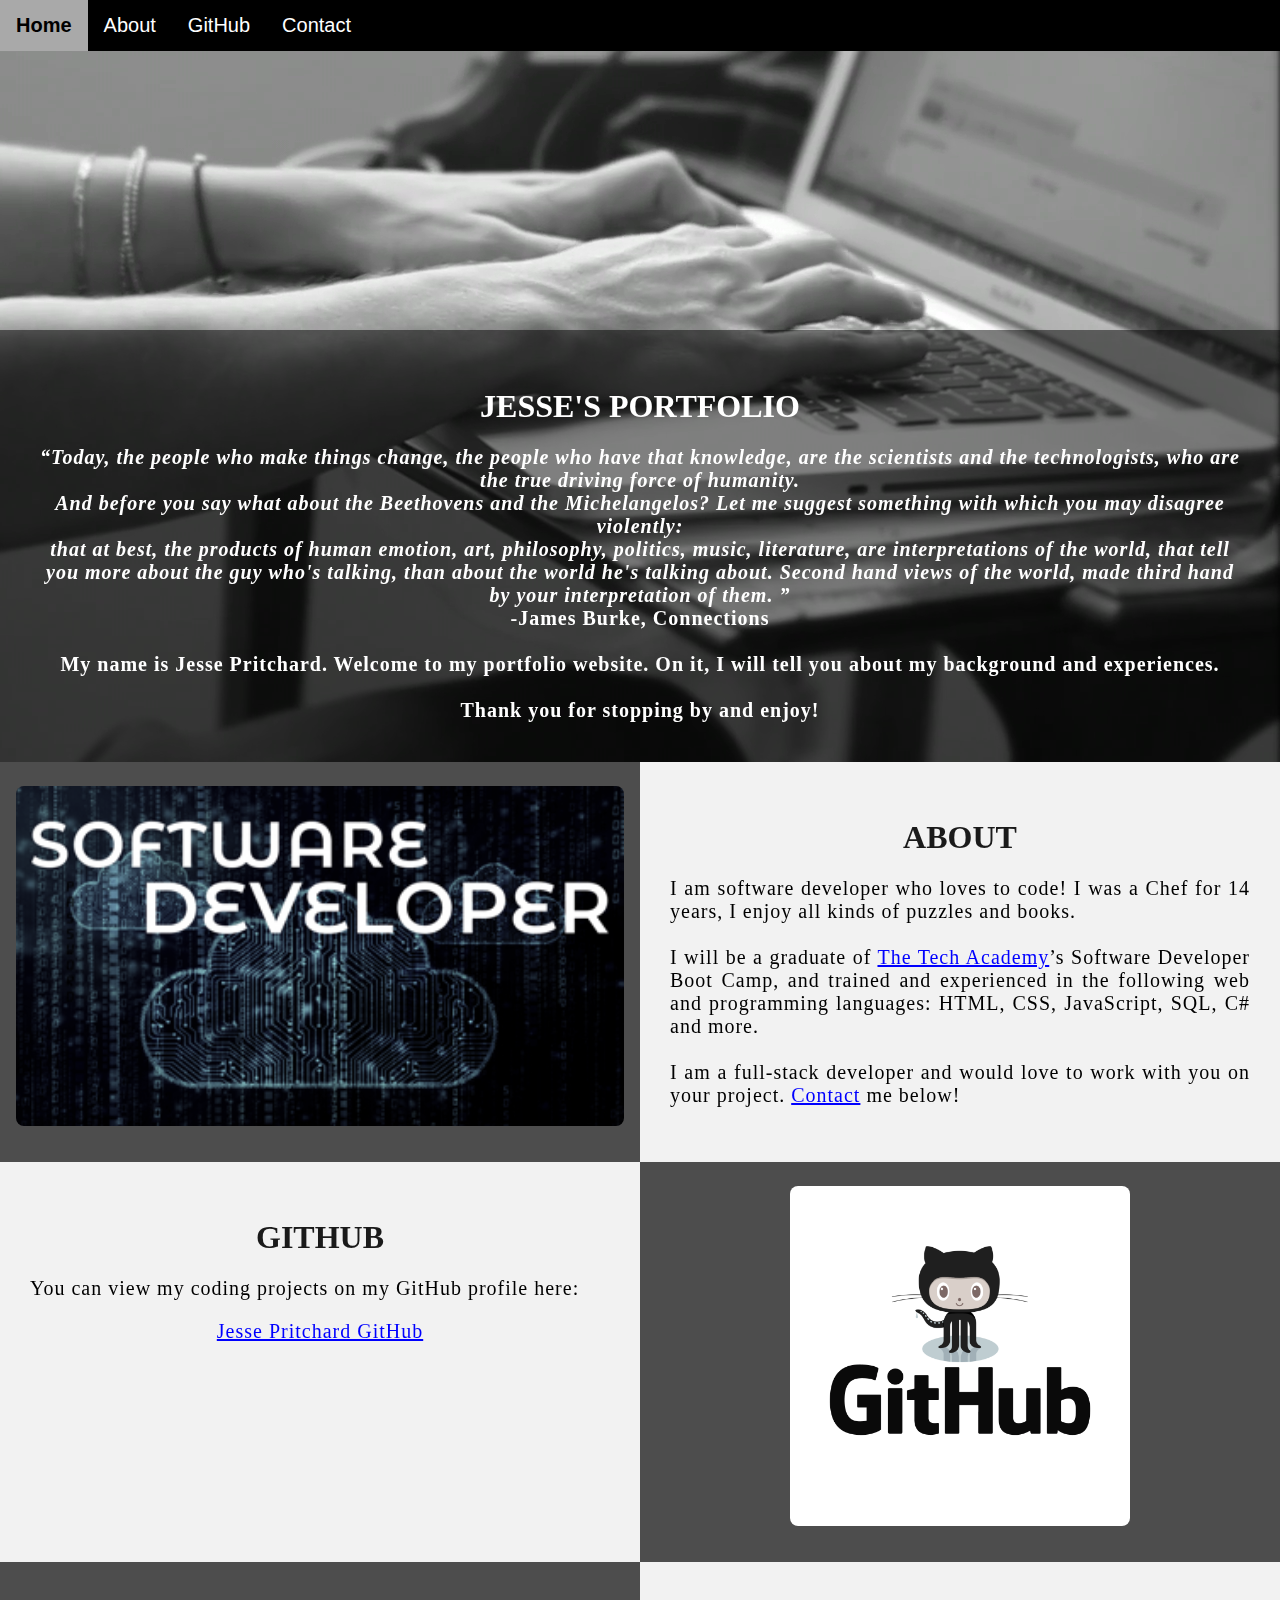
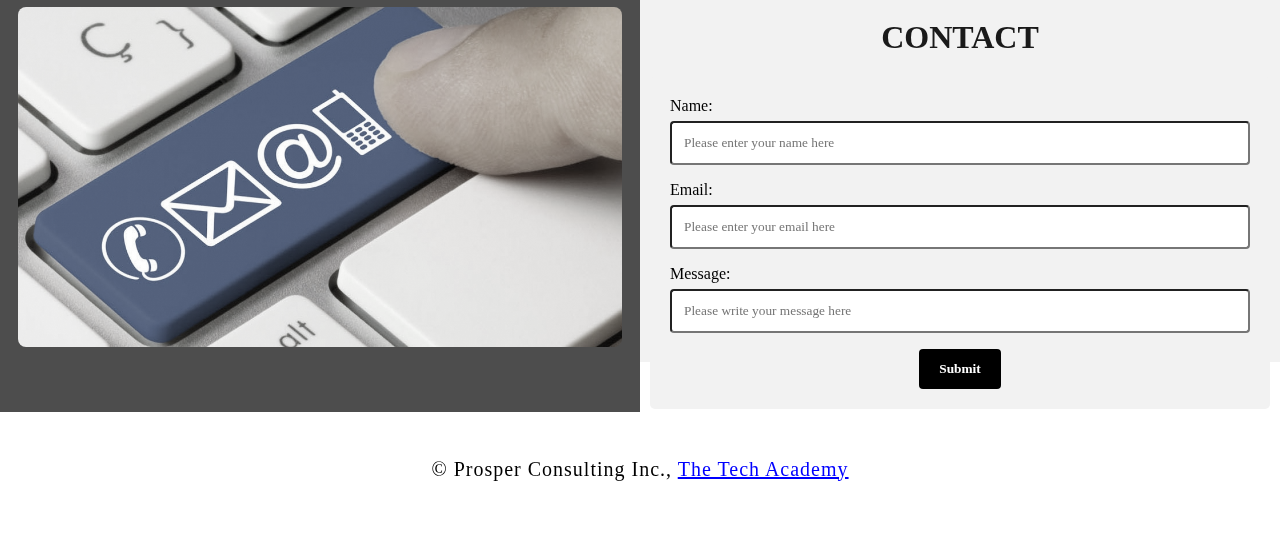
==== index.html @ 8b9dc13b "addinh html to root directory" ====
<!DOCTYPE html>
<html>

<!--Head-->
    <head>
        <meta charset="UTF-8">
        <title>Jesse Pritchard</title>
        <link rel="stylesheet" type="text/css" href="CSS/portfolio.css">
    </head>

<!--Body-->
<body class="Background">

<!--Navbar-->
    <div class="Navbar">
        <a class="active" href="#Home">Home</a>
        <a href="#About">About</a>
        <a href="#GitHub">GitHub</a>
        <a href="#Contact">Contact</a>
    </div>
    
<!--Home-->
        <br>
        <br>

<!--Video-->
    <div id="Home">
        <video autoplay muted loop id="Typing_Video">
            <source src="CSS/video/Typing.mp4" type="video/mp4">
            Your browser does not support HTML5 video.
        </video>
    </div>

<!--Video text-->
    <div class="Video_Text">
        <h1 style="color: white;">Jesse's Portfolio</h1>
            <p>
                <strong>
                    <center>
                        <q>Today, the people who make things change, the people who have that knowledge, are the scientists and the technologists, who are the true driving force of humanity. 
                        <br>And before you say what about the Beethovens and the Michelangelos? Let me suggest something with which you may disagree violently: 
                        <br>that at best, the products of human emotion, art, philosophy, politics, music, literature, are interpretations of the world, that tell you more about the guy who's talking, than about the world he's talking about. Second hand views of the world, made third hand by your interpretation of them.
                        </q>
                        <br>-James Burke, Connections<br>
                        <br>
                        My name is Jesse Pritchard. Welcome to my portfolio website. On it, I will tell you about my background and experiences.<br>
                        <br>Thank you for stopping by and enjoy!
                    </center>
                </strong>
            </p>
    </div>

<!--About section-->
    <div class="Row" id="About">
        <div class="Column_2"> <!--Left Column-->
            <img src="CSS/Images/developer.jpg" alt="developer">
        </div>

        <div class="Column_1"> <!--Right Column-->
            <h1>About</h1>
                <p>I am software developer who loves to code! I was a Chef for 14 years, I enjoy all kinds of puzzles and books. <br><br>I will be a graduate of <a href="https://www.learncodinganywhere.com" target="_blank">The Tech Academy</a>’s Software Developer Boot Camp, and trained and experienced in the following web and programming languages: HTML, CSS, JavaScript, SQL, C# and more. <br><br>I am a full-stack developer and would love to work with you on your project. <a href="#Contact">Contact</a> me below!</p>
        </div>
    </div>

<!--GitHub section-->
    <div class="Row" id="GitHub">
        <div class="Column_1"> <!--Left column-->
            <h1>GitHub</h1>
                <p>You can view my coding projects on my GitHub profile here:<br>
                <center><a href="https://github.com/Driventobraise" target="_blank">Jesse Pritchard GitHub</a></center></p>
        </div>

        <div class="Column_2"> <!--Right column-->
            <a href="https://github.com/Driventobraise" target="_blank"><img src="CSS/Images/GitHub.png" alt="GitHub"></a>
        </div>
    </div>

<!--Contact section-->
    <div class="Row" id="Contact">
        <div class="Column_3"> <!--Contact img, Left column-->
            <img src="CSS/Images/contact.jpg" alt="contact_image">
        </div>

        <div class="Column_1"><!--Contact right column-->
            <h1>Contact</h1>
                <form action="" method="get">
                    <label>Name:</label>
                        <input type="text" placeholder="Please enter your name here">
                    <label>Email:</label>
                        <input type="text" id="Email" name="Email" placeholder="Please enter your email here">
                    <label>Message:</label>
                        <input type="text" id="Message" name="Message" placeholder="Please write your message here">
                        <input type="submit" value="Submit">
                </form>
        </div>
    </div>

<!--Footer section-->
    <footer>
        <p>
            <center>&copy Prosper Consulting Inc.,  <a href="https://learncodinganywhere.com/">The Tech Academy</a></center><br>
        </p>
    </footer>

        </body>

</html>
---- CSS/portfolio.css ----
/*Body*/
body {
    margin: 0%;
}

/* Navbar */
.Navbar {
    overflow: hidden;
    background-color: black;
    position: fixed;
    top: 0;
    width: 100%;
    z-index: 1;
}

/* Navbar text */
.Navbar a {
    float: left;
    display: block;
    color: white;
    padding: 14px 16px;
    text-decoration: none;
    font-family: Avant Garde, Helvetica;
    font-size: 20px;
    text-align: center;
}

/* Navbar hover effect */
.Navbar a:hover {
    background-color: #f4f4f4;
    color: black;
    font-weight: bold;
}

/* Navbar home button */
.Navbar a.active {
    background-color: darkgray;
}

/* Video */
#Typing_Video {
    position: fixed;
    right: 0;
    bottom: 0;
    min-width: 100%;
    z-index: -1;
}

/* Text over the video */
.Video_Text {
    background: rgba(0, 0, 0, 0.5);
    color: white;
    width: 100%;
    padding: 20px;
    margin-top: 23%;
}

/* Table Styleing of Columns */
* {
    box-sizing: border-box;
}

.Column_1 {
    float: left;
    width: 50%;
    padding: 10px;
    padding-top: 3%;
    height: 400px;
    background-color: #f2f2f2;
}

.Column_2 {
    float: left;
    width: 50%;
    padding: 10px;
    padding-top: 1.9%;
    height: 400px;
    background-color: #4d4d4d;
}

.Column_3 {
    float: left;
    width: 50%;
    padding: 10px;
    padding-top: 3.5%;
    height: 450px;
    background-color: #4d4d4d;
}

.Row::after {
    content: "";
    display: table;
    clear: both;
}

/* Heading 1 elements */
h1 {
    text-transform: uppercase;
    font-family: "Trebuchet MS", Optima;
    text-align: center;
    margin-top: 3%;
    color: #1a1a1a;
}

/* Paragraph elements */
p {
    font-family: Perpetua, Rockwell Extra Bold;
    text-align: justify;
    letter-spacing: 1px;
    font-size: 20px;
    padding-left: 20px;
    padding-right: 20px;
}

/* Center align elements - this embraces all centered text*/
center {
    font-family: Perpetua, Rockwell Extra Bold;
    text-align: center;
    letter-spacing: 1px;
    font-size: 20px;
    padding-left: 20px;
    padding-right: 20px;
}

/* Anchor elements */
a{
    color: blue;
}

/* Quotation elements */
q {
    font-style: italic;
    font-weight: bold;
}

/* Image elements */
img {
    filter: grayscale(75%);
    border-radius: 8px;
    max-width: 100%;
    height: 340px;
    margin-left: auto;
    margin-right: auto;
    display: block;
}

/* Contact form */
input[type=text] {
    width: 100%;
    padding: 12px;
    border: 1 px solid #ccc;
    border-radius: 4px;
    box-sizing: border-box;
    margin-top: 6px;
    margin-bottom: 16px;
    resize: vertical;
    font-family: Perpetua, Rockwell Extra Bold;
}

/* Submit button */
input[type=submit] {
    background-color: black;
    color: white;
    font-weight: bold;
    padding: 12px 20px;
    border: none;
    border-radius: 4px;
    cursor: pointer;
    display: block;
    margin-left: auto;
    margin-right: auto;
    font-family: Perpetua, Rockwell Extra Bold;
}

/* Hover effects for submit button */
input[type=submit]:hover {
    background-color: white;
    color: black;
    font-weight: bold;
    transform: scale(1.5);
    transition: transform 1.5s;
}

/* Form element */
form {
    border-radius: 5px;
    background-color: #f2f2f2;
    padding: 20px;
    font-family: "Trebuchet MS", Optima;
}

/* Center align element hover effect */
center:hover {
    transition: transform 2s;
    transform: scale(1.1);
}

/* Paragraph element hover effect */
p:hover {
    color: #00004d;
    transition: transform 1s;
    transform: scale(1.01);
}

/* Heading 1 element hover effect */
h1:hover {
    color: black;
    font-weight: normal;
}

/* Image element hover effects */
img:hover {
    filter: grayscale(5%);
    transition: transform 1s;
    transform: scale(1.1);
}

/* Footer element */
footer {
	padding: 2%;
	background-color:white;
}
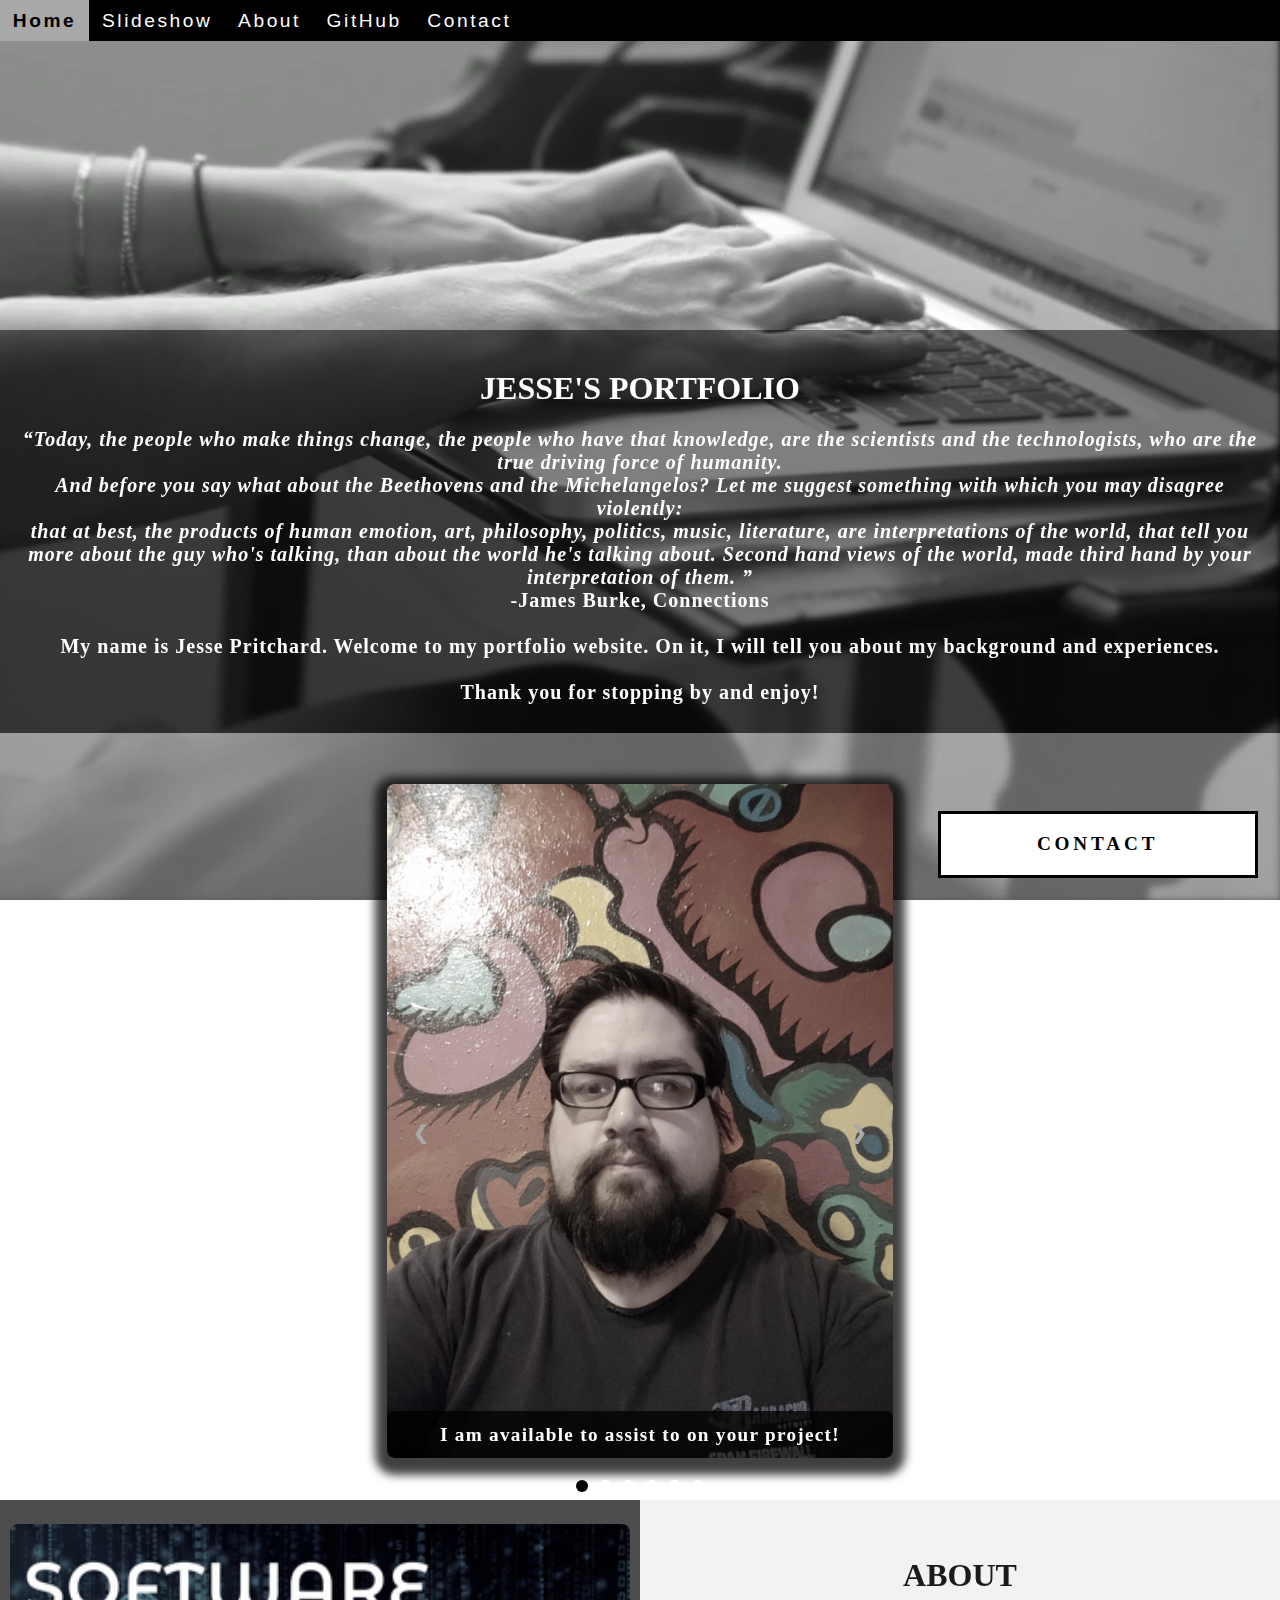
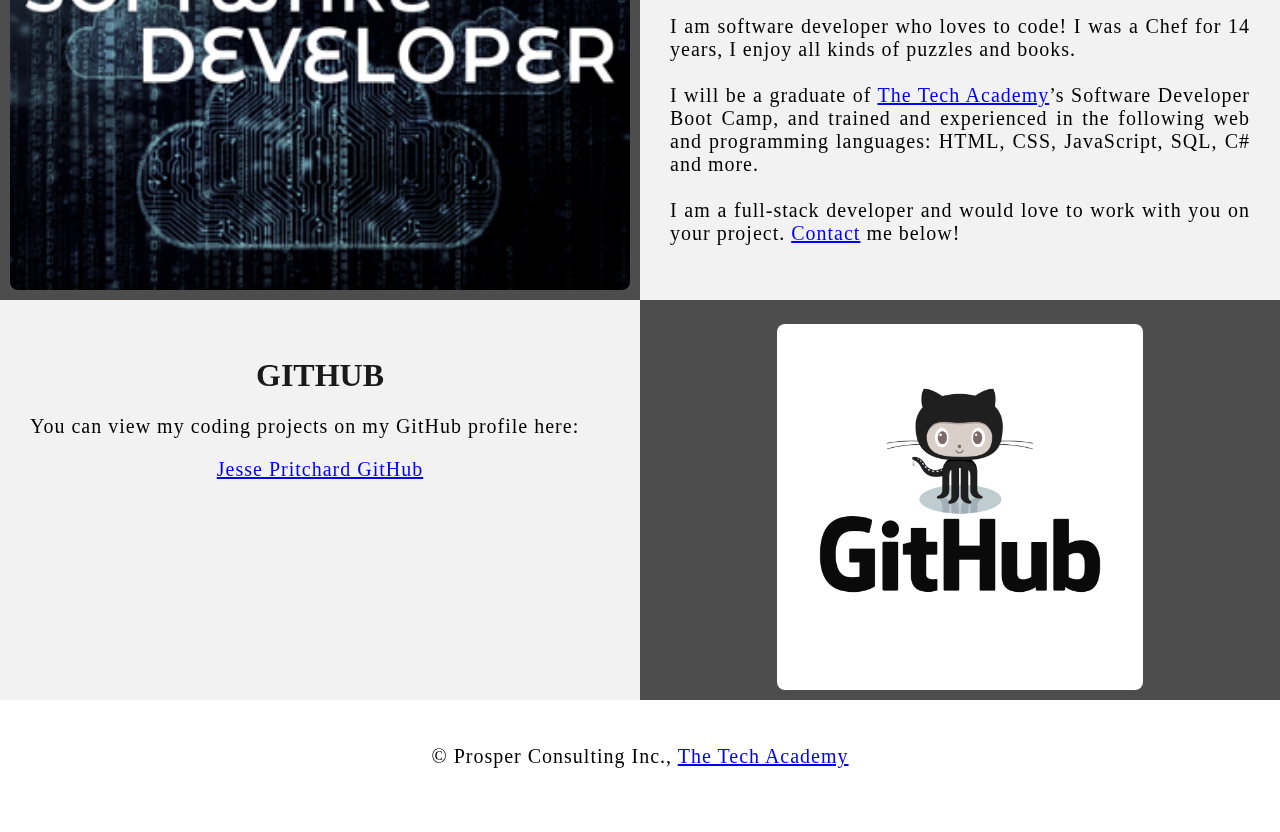
==== commit 6e925508: "updated website" ====
--- a/index.html
+++ b/index.html
@@ -14,17 +14,19 @@
 <!--Navbar-->
     <div class="Navbar">
         <a class="active" href="#Home">Home</a>
+        <a href="#Slideshow">Slideshow</a>
         <a href="#About">About</a>
         <a href="#GitHub">GitHub</a>
         <a href="#Contact">Contact</a>
     </div>
     
 <!--Home-->
+    <div id="Home">
         <br>
         <br>
 
 <!--Video-->
-    <div id="Home">
+    
         <video autoplay muted loop id="Typing_Video">
             <source src="CSS/video/Typing.mp4" type="video/mp4">
             Your browser does not support HTML5 video.
@@ -49,6 +51,69 @@
                 </strong>
             </p>
     </div>
+
+<!-- Slideshow section-->
+    <div id="Slideshow">
+        <div id="Slideshow_Background">
+            <div id="Slideshow_Container">
+
+                <div class="mySlides fade">
+                    <div class="Slide_Number">1 / 6</div>
+                    <img class="Slide_Show_Images" src="CSS/Images/Picture_of_me.jpg" style="width: 100%;">
+                        <div class="text">I am available to assist to on your project!</div>
+                </div>
+
+                <div class="mySlides fade">
+                    <div class="Slide_Number">2 / 6</div>
+                      <img class="Slide_Show_Images" src="CSS/Images/HTML_CSS_and_JavaScript.jpeg" style="width:100%">
+                        <div class="text">I am a full-stack software developer,<br> trained in:<br>HTML, CSS, JavaScript,</div>
+                  </div>
+          
+                  <div class="mySlides fade">
+                    <div class="Slide_Number">3 / 6</div>
+                      <img class="Slide_Show_Images" src="CSS/Images/Python.png" style="width:100%">
+                        <div class="text">the popular programming language Python,</div>
+                  </div>
+          
+                  <div class="mySlides fade">
+                    <div class="Slide_Number">4 / 6</div>
+                      <img class="Slide_Show_Images" src="CSS/Images/C_Sharp_and_Dot_NET.png" style="width:100%">
+                        <div class="text">C#, .NET Framework, ASP.NET, MVC,</div>
+                  </div>
+          
+                  <div class="mySlides fade">
+                    <div class="Slide_Number">5 / 6</div>
+                      <img class="Slide_Show_Images" src="CSS/Images/SQL_and_Database.jpg" style="width:100%">
+                        <div class="text">back end development, databases and SQL.</div>
+                      </div>
+          
+                  <div class="mySlides fade">
+                    <div class="Slide_Number">6 / 6</div>
+                      <img class="Slide_Show_Images" src="CSS/Images/Coding_1.jpg" style="width:100%">
+                        <div class="text"> 
+                          <a onclick="openForm()" href="#Contact" style="color:white;">Contact me now!</a>
+                        </div>
+                  </div>
+              
+                    <a class="Previous" onclick="plusSlides(-1)">&#10094;</a>
+                    <a class="Next" onclick="plusSlides(1)">&#10095;</a>
+                  
+                </div>
+            <br>
+          
+                <div style="text-align:center">
+           
+                  <span class="dot" onclick="currentSlide(1)"></span> 
+                  <span class="dot" onclick="currentSlide(2)"></span> 
+                  <span class="dot" onclick="currentSlide(3)"></span> 
+                  <span class="dot" onclick="currentSlide(4)"></span> 
+                  <span class="dot" onclick="currentSlide(5)"></span> 
+                  <span class="dot" onclick="currentSlide(6)"></span> 
+          
+            </div>
+        </div>
+    </div>
+<!--/Slideshow section-->
 
 <!--About section-->
     <div class="Row" id="About">
@@ -76,24 +141,25 @@
     </div>
 
 <!--Contact section-->
-    <div class="Row" id="Contact">
-        <div class="Column_3"> <!--Contact img, Left column-->
-            <img src="CSS/Images/contact.jpg" alt="contact_image">
-        </div>
-
-        <div class="Column_1"><!--Contact right column-->
-            <h1>Contact</h1>
-                <form action="" method="get">
-                    <label>Name:</label>
-                        <input type="text" placeholder="Please enter your name here">
-                    <label>Email:</label>
-                        <input type="text" id="Email" name="Email" placeholder="Please enter your email here">
-                    <label>Message:</label>
-                        <input type="text" id="Message" name="Message" placeholder="Please write your message here">
-                        <input type="submit" value="Submit">
-                </form>
-        </div>
-    </div>
+<div id="Contact"> 
+    <button onclick="openForm()" class="Pop_Up_Button"> CONTACT </button>
+	  <div class="form-popup" id="myForm">
+	    <form action="https://formspree.io/info@learncodinganywhere.com" method="POST" class="form-container"> 
+		<h1>Contact</h1>
+			<label for="name"><b>Name</b></label>
+			  <input type="text" placeholder="Type your name here" name="name" required>
+			<label for="phone"><b>Phone</b></label>
+			  <input type="text" placeholder="Enter your phone number here" name="phone">
+			<label for="email"><b>Email</b></label>		
+			  <input type="text" placeholder="Type your email address here" name="email" required>
+			<label for="message"><b>Message</b></label>
+			  <input type="text" placeholder="Type your message here" name="message">
+ 
+    <button type="submit" class="btn">SUBMIT</button>
+    <button type="button" class="btn cancel" onclick="closeForm()">CLOSE</button>
+	    </form>
+	  </div>
+  </div>
 
 <!--Footer section-->
     <footer>
@@ -101,7 +167,6 @@
             <center>&copy Prosper Consulting Inc.,  <a href="https://learncodinganywhere.com/">The Tech Academy</a></center><br>
         </p>
     </footer>
-
+        <script src="js/my_Js.js"></script>
         </body>
-
 </html>--- a/CSS/portfolio.css
+++ b/CSS/portfolio.css
@@ -1,6 +1,16 @@
+/*Affects whole document*/
+html {
+    scroll-behavior: smooth;
+}
+
 /*Body*/
 body {
     margin: 0%;
+}
+
+body.fade-out {
+    opacity: .1;
+    transition: none;
 }
 
 /* Navbar */
@@ -11,6 +21,9 @@
     top: 0;
     width: 100%;
     z-index: 1;
+        position: fixed;
+    -webkit-animation: moveNav 5s;
+        animation: moveNav 5s;
 }
 
 /* Navbar text */
@@ -18,32 +31,70 @@
     float: left;
     display: block;
     color: white;
-    padding: 14px 16px;
+    padding: .75vw 1vw;
     text-decoration: none;
     font-family: Avant Garde, Helvetica;
-    font-size: 20px;
+    font-size: 1.5vw;
     text-align: center;
-}
+        position: relative;
+    -webkit-animation: movenavText 5.75s;
+        animation: movenavText 5.75s;
+    letter-spacing: .2vw;
+}
+
+/* The animation effect for moving the nav bar in from above the top of the screen upon page load */
+@keyframes moveNav {
+    from {left: -100vw;}
+    to {left: 0vw;}
+  }
+  
+  /* The animation effect for moving the nav bar in from above the top of the screen upon page load */
+  @keyframes movenavText {
+    from {top: -100vw;}
+    to {top: 0vw;}
+  }
+  
+  
+  /* This animation effect causes the overlay video text to move up from the bottom of the page upon page load */
+  @keyframes movevideoText {
+    from {top: -100vw;}
+    to {top: 0px;}
+  }
 
 /* Navbar hover effect */
 .Navbar a:hover {
     background-color: #f4f4f4;
     color: black;
     font-weight: bold;
+    cursor: pointer;
+    -webkit-transition-duration: 1s;
+    transition-duration: 1s;
 }
 
 /* Navbar home button */
 .Navbar a.active {
     background-color: darkgray;
 }
+
+/*this causes the video to soom out from a zoomed in position.*/
+@keyframes zoominoutsinglefeature {
+    0% {
+        transform: scale(1.5,1.5);
+    }
+    100% {
+        transform: scale(1,1);
+    }
+}
+
 
 /* Video */
 #Typing_Video {
     position: fixed;
     right: 0;
     bottom: 0;
-    min-width: 100%;
+    min-height: 100%;
     z-index: -1;
+    animation: zoominoutsinglefeature 5s;
 }
 
 /* Text over the video */
@@ -51,9 +102,132 @@
     background: rgba(0, 0, 0, 0.5);
     color: white;
     width: 100%;
-    padding: 20px;
+    padding-top: .1vh;
+    padding-bottom: 1vh;
     margin-top: 23%;
-}
+        position: relative;
+    -webkit-animation: moveNav 4s;
+        animation: movevideoText 4s;
+}
+/* Slideshow styling*/
+#Slideshow_Background {
+    background: rgba(255,255,255, 0.35);
+}
+
+.mySlides {
+    display: none;
+}
+
+@-webkit-keyframes fade {
+    from {opacity: .4;}
+    to {opacity: 1;}
+}
+
+@keyframes fade {
+    from {opacity: .4;}
+    to {opacity: 1;}
+}
+
+/* Slideshow section/container*/
+#Slideshow_Container {
+    width: 39.5vw;
+    height: auto;
+    padding-top: 4%;
+    position: relative;
+    margin: auto;
+}
+
+/*images in slideshow*/
+.Slide_Show_Images {
+    vertical-align: middle;
+    height: auto;
+    box-shadow: 0px 5px 10px 12px rgba(0, 0, 0, 0.75);
+    width: auto;
+}
+
+/* Next and previous buttons */
+.Previous, .Next {
+    cursor: pointer;
+    position: absolute;
+    top: 50%;
+    width: auto;
+    padding: 2vw;
+    margin-top: -0vw;
+    color: darkgray;
+    font-weight: bold;
+    font-size: 1.5vw;
+    border-radius: 0 3px 3px 0;
+    user-select: none;
+    transition: 0.6s ease;
+  }
+  
+  /* Positioning the right-hand next button */
+  .Next {
+    right: 0;
+    border-radius: 3px 0 0 3px;
+  }
+  
+  /* Hover effect on slide show buttons */
+  .Previous:hover, .Next:hover {
+    background-color: rgba(0,0,0,0.8);
+    color: white;
+  }
+  
+  /* Slideshow text */
+  .text {
+    color: white;
+    padding: 1vw;
+    position: absolute;
+    bottom: 0;
+    width: 100%;
+    text-align: center;
+    font-family: Perpetua, Rockwell Extra Bold;
+    letter-spacing: .1vw; 
+    font-size: 1.5vw;
+    background-color: rgba(0,0,0,0.75);
+    font-weight: bold;
+    border-radius: 7px 7px 7px 7px;
+  }
+  
+  /* Number text (1/6, 2/6, etc.)  */
+  .Slide_Number {
+    color: white;
+    position: absolute;
+    top: 0;
+    font-family: Perpetua, Rockwell Extra Bold;
+    letter-spacing: .1vw; 
+    font-size: 1.5vw;
+    font-weight: bold;
+    display: none;
+    }
+  
+  /* The dots  */
+  .dot {
+    cursor: pointer;
+    height: 1vw;
+    width: 1vw;
+    margin: .25vw;
+    background-color: white;
+    border-radius: 50%;
+    display: inline-block;
+    transition: background-color 0.6s ease;
+    position: relative;
+    z-index: 1;
+  }
+  
+  /* Hover effect for slideshow dots */ 
+  .active, .dot:hover {
+    background-color: black;
+  }
+  
+  /* Fading animation for slideshow */
+  .fade {
+    -webkit-animation-name: fade;
+    -webkit-animation-duration: 1.5s;
+    animation-name: fade;
+    animation-duration: 1.5s;  
+  }
+  
 
 /* Table Styleing of Columns */
 * {
@@ -135,85 +309,136 @@
 
 /* Image elements */
 img {
-    filter: grayscale(75%);
-    border-radius: 8px;
-    max-width: 100%;
-    height: 340px;
-    margin-left: auto;
-    margin-right: auto;
-    display: block;
-}
-
-/* Contact form */
-input[type=text] {
-    width: 100%;
-    padding: 12px;
-    border: 1 px solid #ccc;
-    border-radius: 4px;
-    box-sizing: border-box;
-    margin-top: 6px;
-    margin-bottom: 16px;
-    resize: vertical;
-    font-family: Perpetua, Rockwell Extra Bold;
-}
-
-/* Submit button */
-input[type=submit] {
-    background-color: black;
-    color: white;
-    font-weight: bold;
-    padding: 12px 20px;
-    border: none;
-    border-radius: 4px;
-    cursor: pointer;
-    display: block;
-    margin-left: auto;
-    margin-right: auto;
-    font-family: Perpetua, Rockwell Extra Bold;
-}
-
-/* Hover effects for submit button */
-input[type=submit]:hover {
-    background-color: white;
-    color: black;
-    font-weight: bold;
-    transform: scale(1.5);
-    transition: transform 1.5s;
-}
-
-/* Form element */
-form {
-    border-radius: 5px;
-    background-color: #f2f2f2;
-    padding: 20px;
-    font-family: "Trebuchet MS", Optima;
+	filter: grayscale(75%); /* This rids our pictures of 75% of their color */
+    border-radius: 8px; /* This causes our images to have slightly rounded edges */
+    max-width: 100%; 
+	height: 100%;
+    margin: auto auto auto auto;
+	display: block;	/* By specifying block display we can ensure our images are able to be centered */
 }
 
 /* Center align element hover effect */
 center:hover {
-    transition: transform 2s;
-    transform: scale(1.1);
+	transition: transform 2s;
+	transform: scale(1.1);
 }
 
 /* Paragraph element hover effect */
 p:hover {
-    color: #00004d;
+	color: #00004d;	
     transition: transform 1s;
-    transform: scale(1.01);
+	transform: scale(1.01);
 }
 
 /* Heading 1 element hover effect */
 h1:hover {
-    color: black;
-    font-weight: normal;
+	color: black;
+	font-weight: normal; 
+
 }
 
 /* Image element hover effects */
 img:hover {
-    filter: grayscale(5%);
+	filter: grayscale(5%); 
     transition: transform 1s;
-    transform: scale(1.1);
-}
+	transform: scale(1.1);
+}
+
+/* Contact form styling */
+
+/* Makes contact form button slide in from right on page load */
+@keyframes movePopup {
+  from {right: -40vw;}
+  to {bottom: 1.75vw;}
+}
+
+/* Button used to open the contact form - fixed at the bottom of the page */
+.Pop_Up_Button {
+  bottom: 1.75vw;
+  right: 1.75vw;
+  width: 25vw;  
+  background-color: white;
+  color: black;
+  border: solid;
+  cursor: pointer;
+  position: fixed;
+  -webkit-animation: movePopup 5s;
+  animation: movePopup 5s;
+}
+
+/* The popup form - hidden by default */
+.form-popup {
+  border: 3px solid #f0f1f0;
+  z-index: 8;
+  display: none;
+  position: fixed;
+  bottom: 6px;
+  right: 6px;
+}
+
+/* Form styling */
+.form-container {
+  max-width: 49vw;
+  padding: 9px;
+  background-color: white;
+}
+
+/* Input fields */
+.form-container input[type=text], .form-container input[type=password] {
+  width: 100%;
+  padding: .93vw;
+  margin: .6vw 0 .6vw 0;
+  border: none;
+  background: Gainsboro;
+  font-family: Helvetica, Avant Garde;
+  font-size: 1vw; 
+}
+
+/* Submit button */
+.form-container .btn {
+  background-color: white;
+  color: black;
+  border-color: black;
+  margin-bottom:1vh;
+}
+
+/* Close button */
+.form-container .cancel {
+  background-color: black;
+  color: white;
+  border-color: gray;
+}
+
+/* Button styling */
+button {
+  font-family: "Trebuchet MS", Optima; 
+  letter-spacing: .3vw; 
+  font-size: 1.5vw;
+  font-weight: bold;
+  padding: 1.5vw 1.5vw;
+  border-style: solid;
+  cursor: pointer;
+  width: 100%;
+  height: auto;
+}
+
+/* Hover effect for buttons */
+button:hover, .form-container .btn:hover{
+  color: white;
+  background-color: black;
+  -webkit-transition-duration: 1s; 
+  transition-duration: 1s;
+  border-style: solid;
+  border-color: silver;
+}
+.form-container .cancel:hover{
+  color: white;
+  background-color: darkred;
+  -webkit-transition-duration: 1s; 
+  transition-duration: 1s;
+  border-style: solid;
+  border-color: black;
+}	
 
 /* Footer element */
 footer {
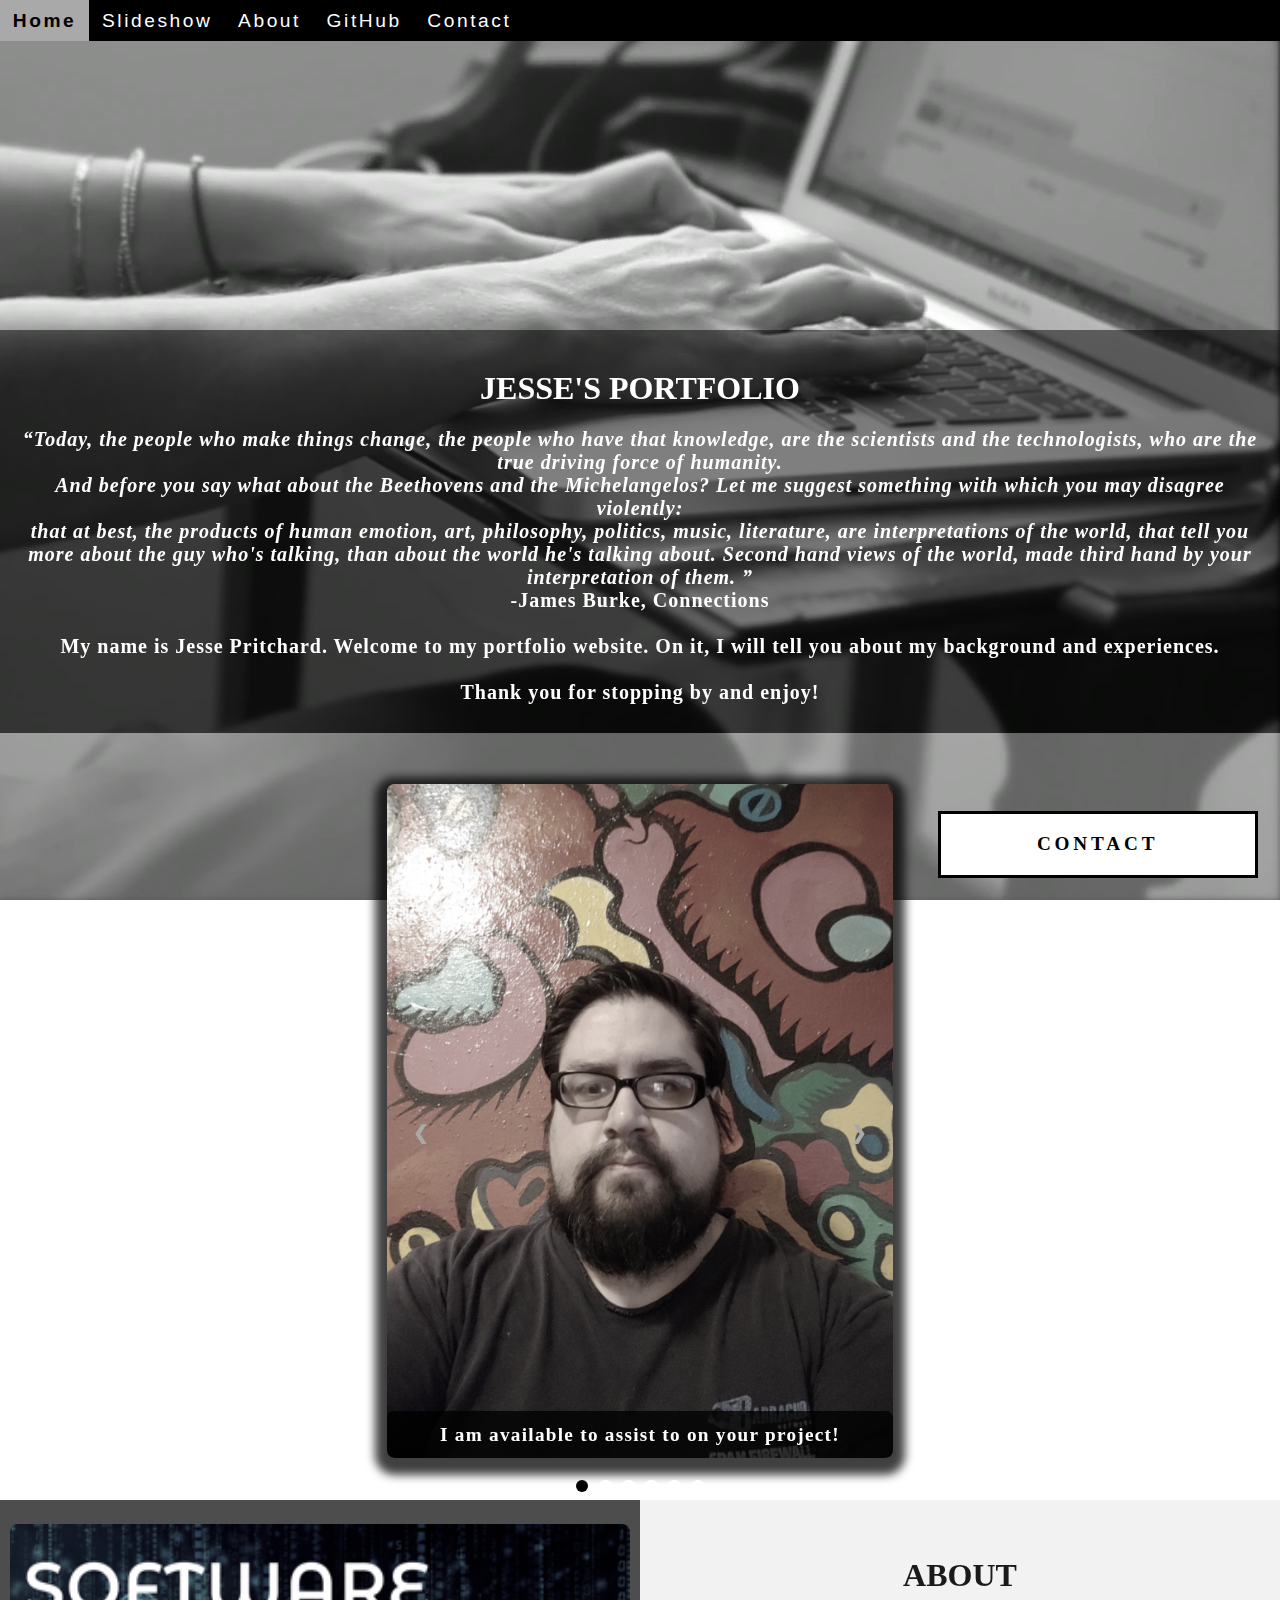
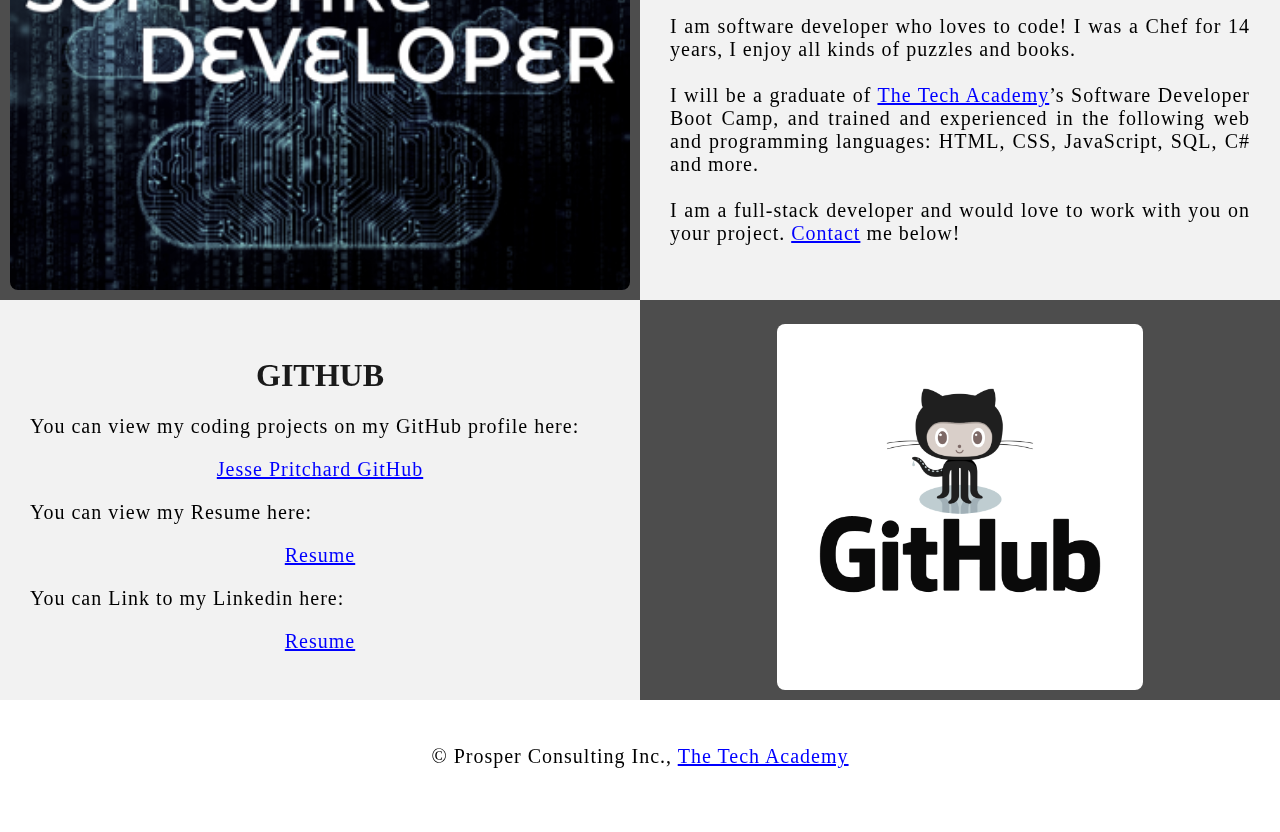
==== commit f899d121: "Add files via upload" ====
--- a/index.html
+++ b/index.html
@@ -131,8 +131,9 @@
     <div class="Row" id="GitHub">
         <div class="Column_1"> <!--Left column-->
             <h1>GitHub</h1>
-                <p>You can view my coding projects on my GitHub profile here:<br>
-                <center><a href="https://github.com/Driventobraise" target="_blank">Jesse Pritchard GitHub</a></center></p>
+                <p>You can view my coding projects on my GitHub profile here:<center><a href="https://github.com/Driventobraise" target="_blank">Jesse Pritchard GitHub</a></center></p>
+                <p>You can view my Resume here:<center><a href="https://docs.google.com/document/d/1r3Elo5mkyqjWGZP3kAY0F8Alqn2ntcnY7KrMciGpSNg/edit?usp=sharing" target="_blank">Resume</a></center></p>
+                <p>You can Link to my Linkedin here:<br><center><a href="https://www.linkedin.com/in/jessejacksonpritchard/" target="_blank">Resume</a></center></p>
         </div>
 
         <div class="Column_2"> <!--Right column-->
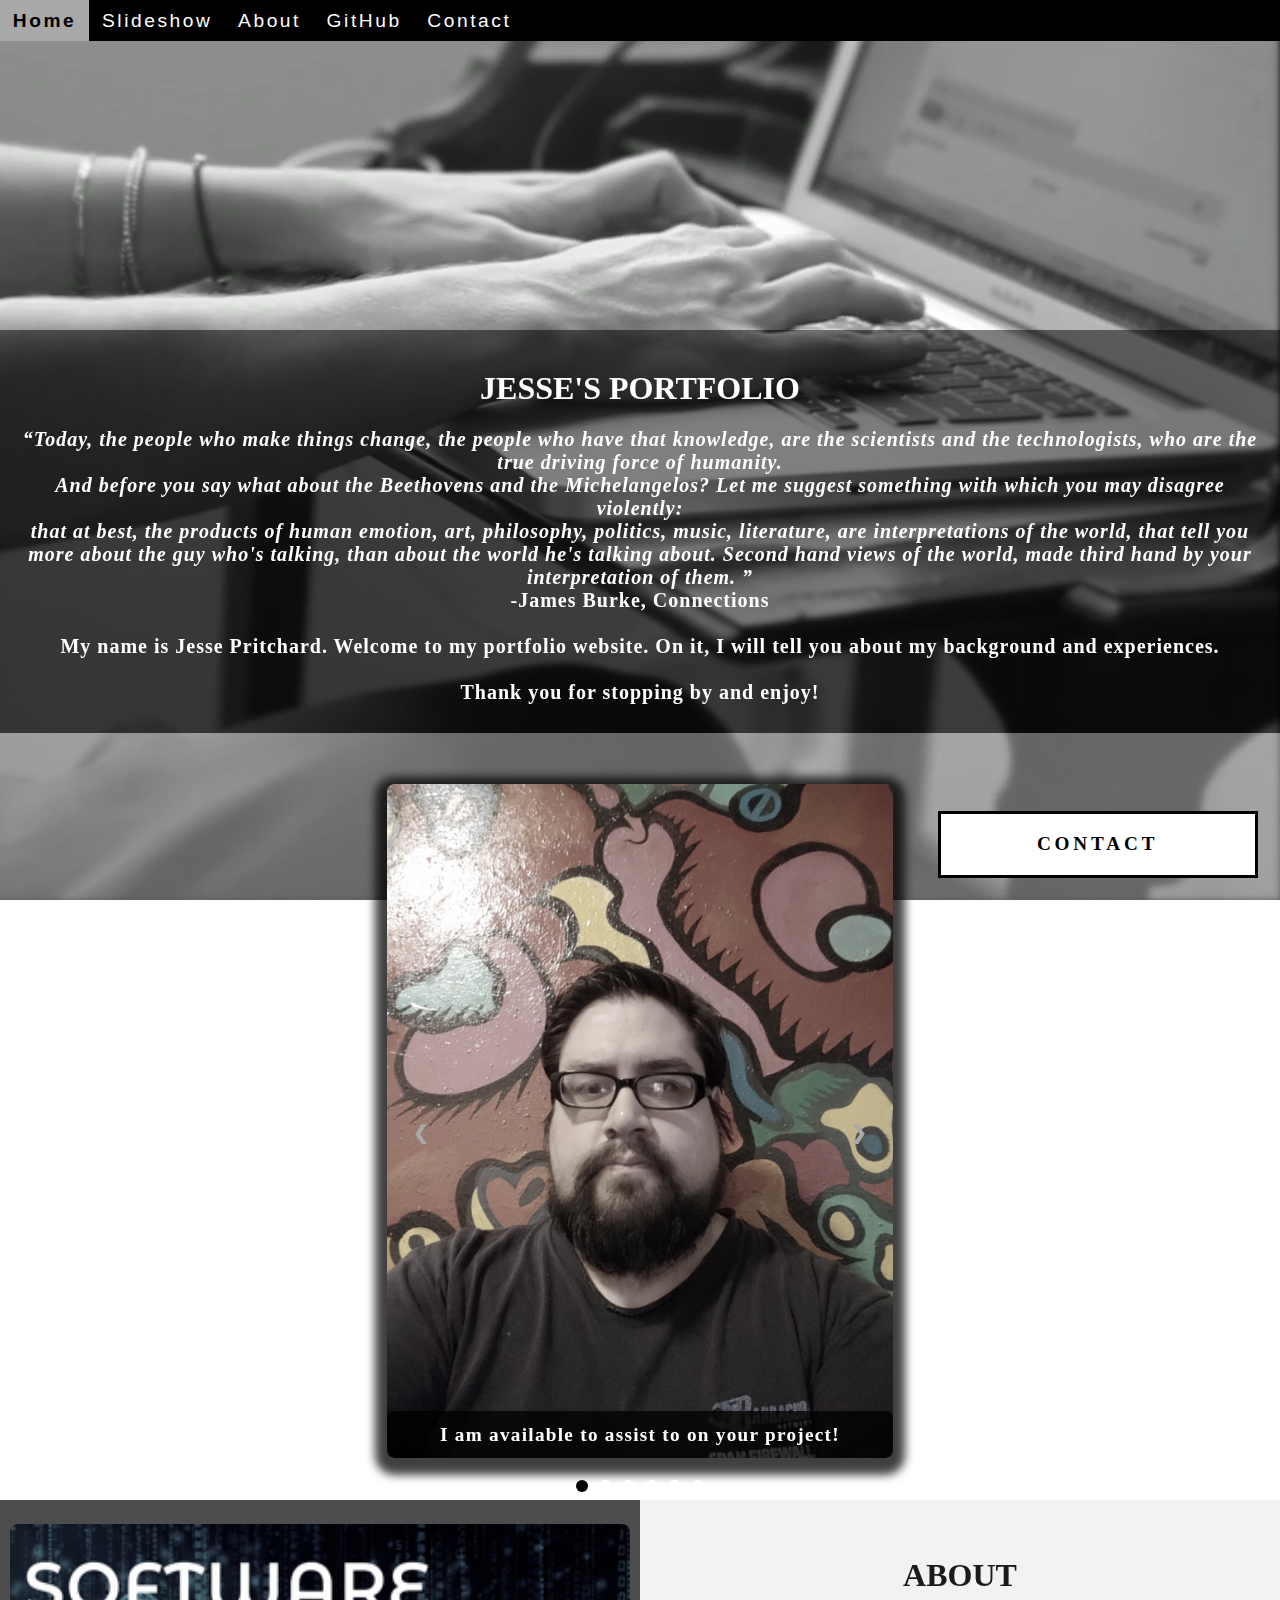
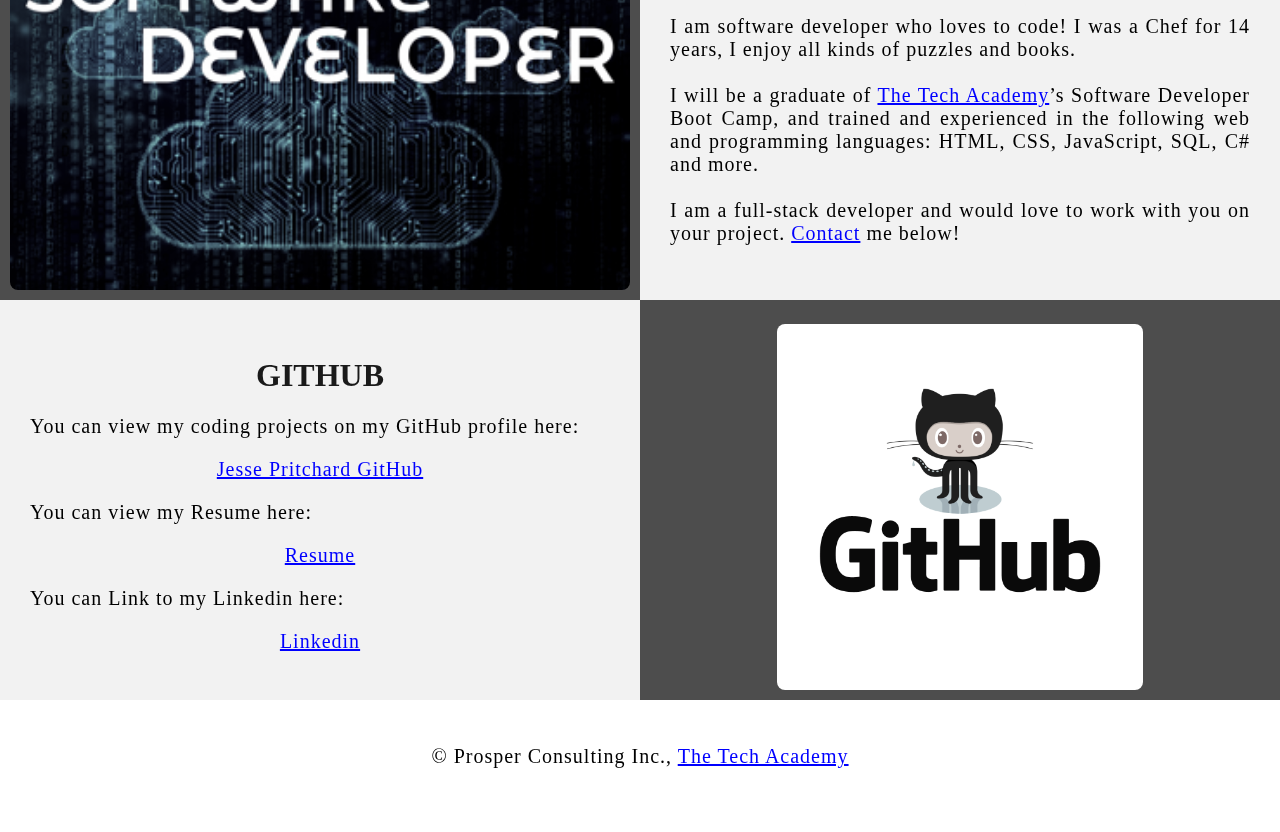
==== commit 23d30377: "Add files via upload" ====
--- a/index.html
+++ b/index.html
@@ -133,7 +133,7 @@
             <h1>GitHub</h1>
                 <p>You can view my coding projects on my GitHub profile here:<center><a href="https://github.com/Driventobraise" target="_blank">Jesse Pritchard GitHub</a></center></p>
                 <p>You can view my Resume here:<center><a href="https://docs.google.com/document/d/1r3Elo5mkyqjWGZP3kAY0F8Alqn2ntcnY7KrMciGpSNg/edit?usp=sharing" target="_blank">Resume</a></center></p>
-                <p>You can Link to my Linkedin here:<br><center><a href="https://www.linkedin.com/in/jessejacksonpritchard/" target="_blank">Resume</a></center></p>
+                <p>You can Link to my Linkedin here:<br><center><a href="https://www.linkedin.com/in/jessejacksonpritchard/" target="_blank">Linkedin</a></center></p>
         </div>
 
         <div class="Column_2"> <!--Right column-->
